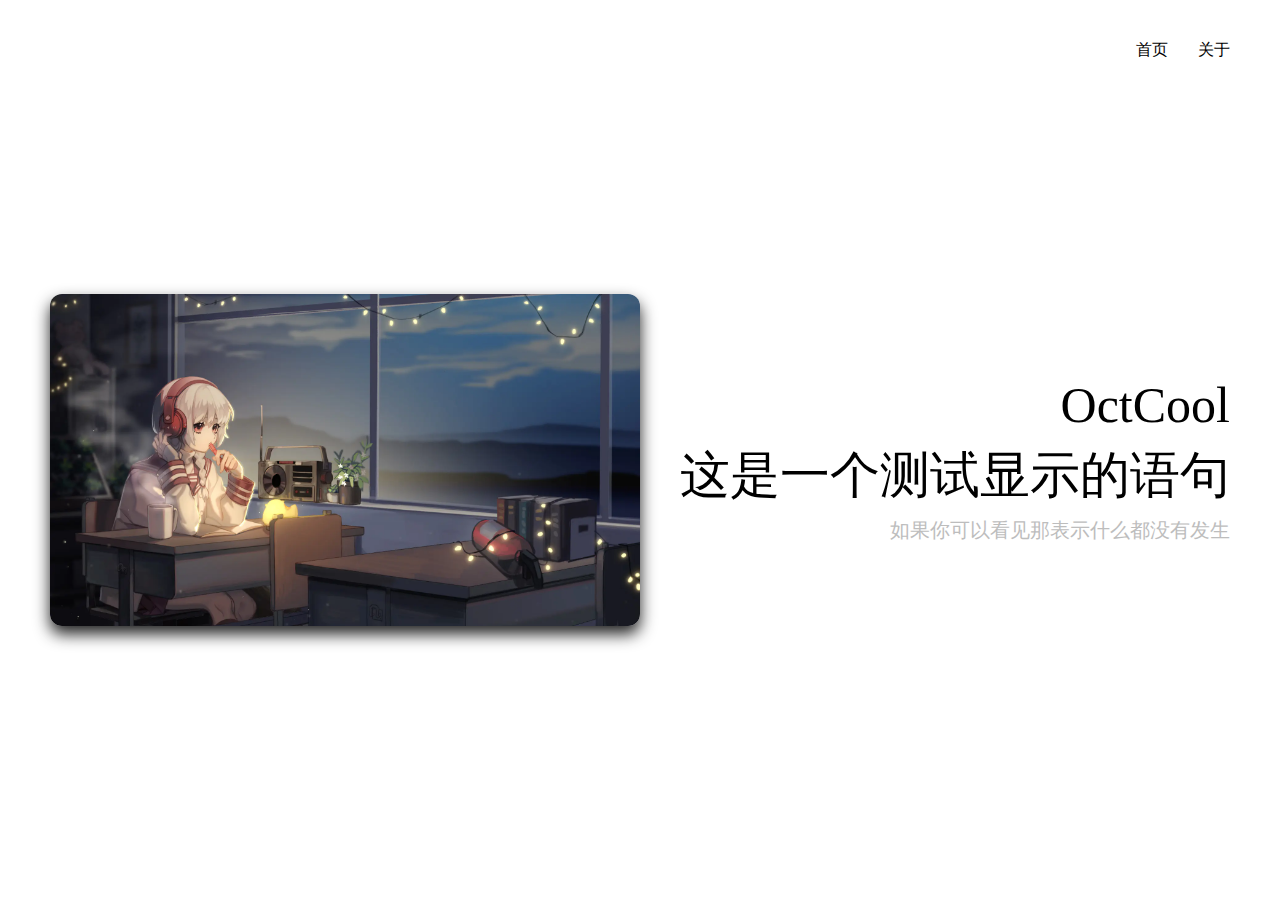
==== index.html @ c63c374d "2020-08-21 19:26:23" ====
<!DOCTYPE html>
<html lang="en">
<head>
    <meta charset="UTF-8">
    <meta name="viewport" content="width=device-width, initial-scale=1.0">
    <link rel="stylesheet" href="/css/index.css">
    <link rel="stylesheet" href="/css/reset.css">
    <title>你好世界</title>
</head>
<body>
    <header class="top-bar">
        <a href="/index.html" class="index">
            首页
        </a>
        <a href="/about" class="about">
            关于
        </a>
    </header>
    <div class="inner">
        <img src="/img/1.webp">
        <div class="text">
            <p id="p1"></p>
            <p id="p2"></p>
            <p id="p3"></p>
        </div>
        

    </div>
</body>
</html>
---- css/index.css ----
*{text-decoration:none;color:black}html{height:100%;min-width:1024px}body{height:100%;width:100%}.top-bar{height:100px;display:flex;justify-content:flex-end;align-items:center}.top-bar a{margin-left:30px}.top-bar a:hover{color:#616161}.top-bar a:last-child{margin-right:50px}.inner{height:80%;margin:0 50px;display:flex;justify-content:space-between;align-items:center}.inner img{display:block;width:50%;border-radius:.75rem;box-shadow:0 .5rem 1rem #212121}.inner .text{display:block;text-align:right;font-size:50px}.inner .text #p1::after{content:"OctCool"}.inner .text #p2{display:block;margin:20px 0}.inner .text #p2::after{content:"这是一个测试显示的语句"}.inner .text #p3{font-size:20px;color:#bdbdbd}.inner .text #p3::after{content:"如果你可以看见那表示什么都没有发生"}/*# sourceMappingURL=./index.css.map */
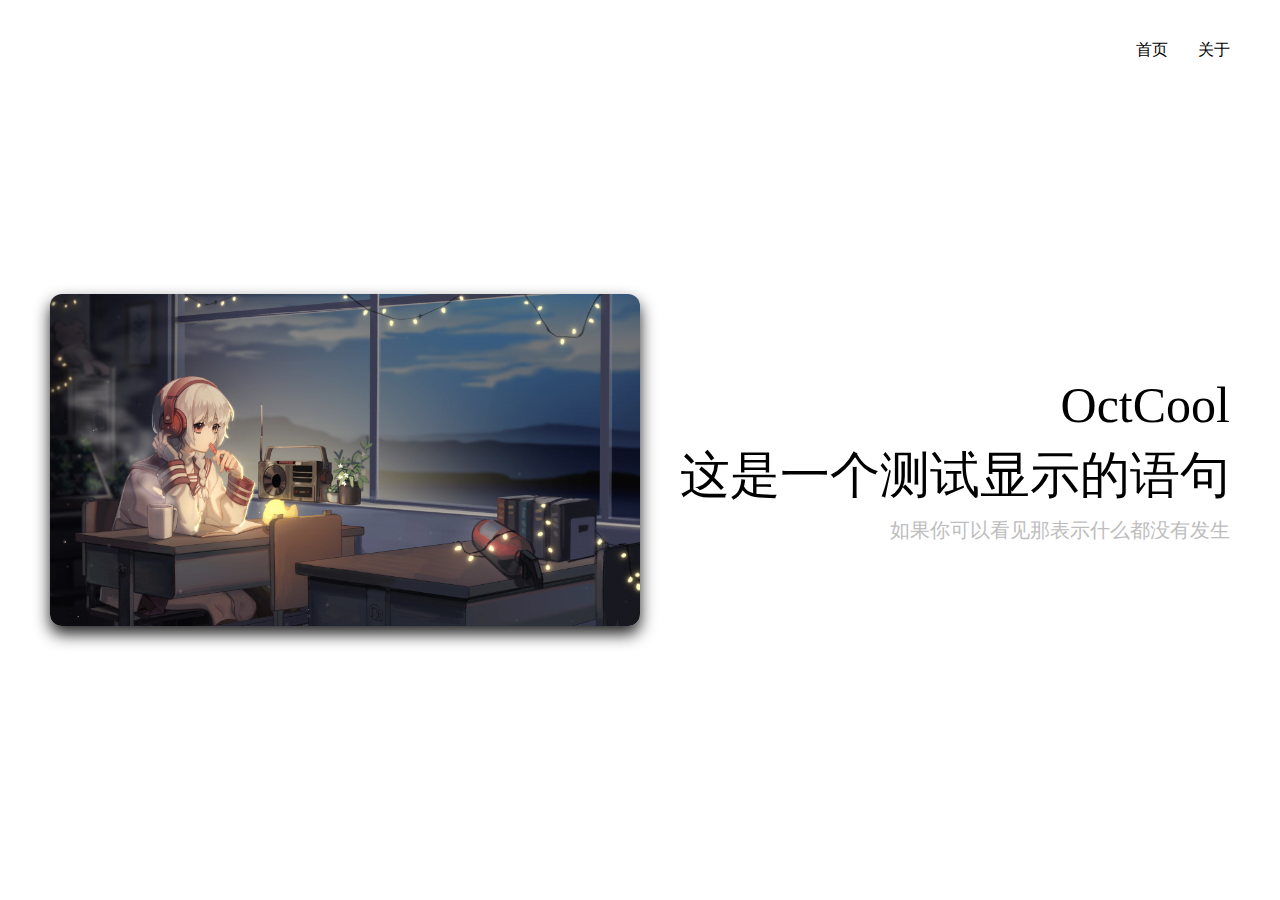
==== commit 32864ab2: "2020-08-21 19:39:04" ====
--- a/index.html
+++ b/index.html
@@ -17,7 +17,7 @@
         </a>
     </header>
     <div class="inner">
-        <img src="/img/1.webp">
+        <img src="/img/1.png">
         <div class="text">
             <p id="p1"></p>
             <p id="p2"></p>
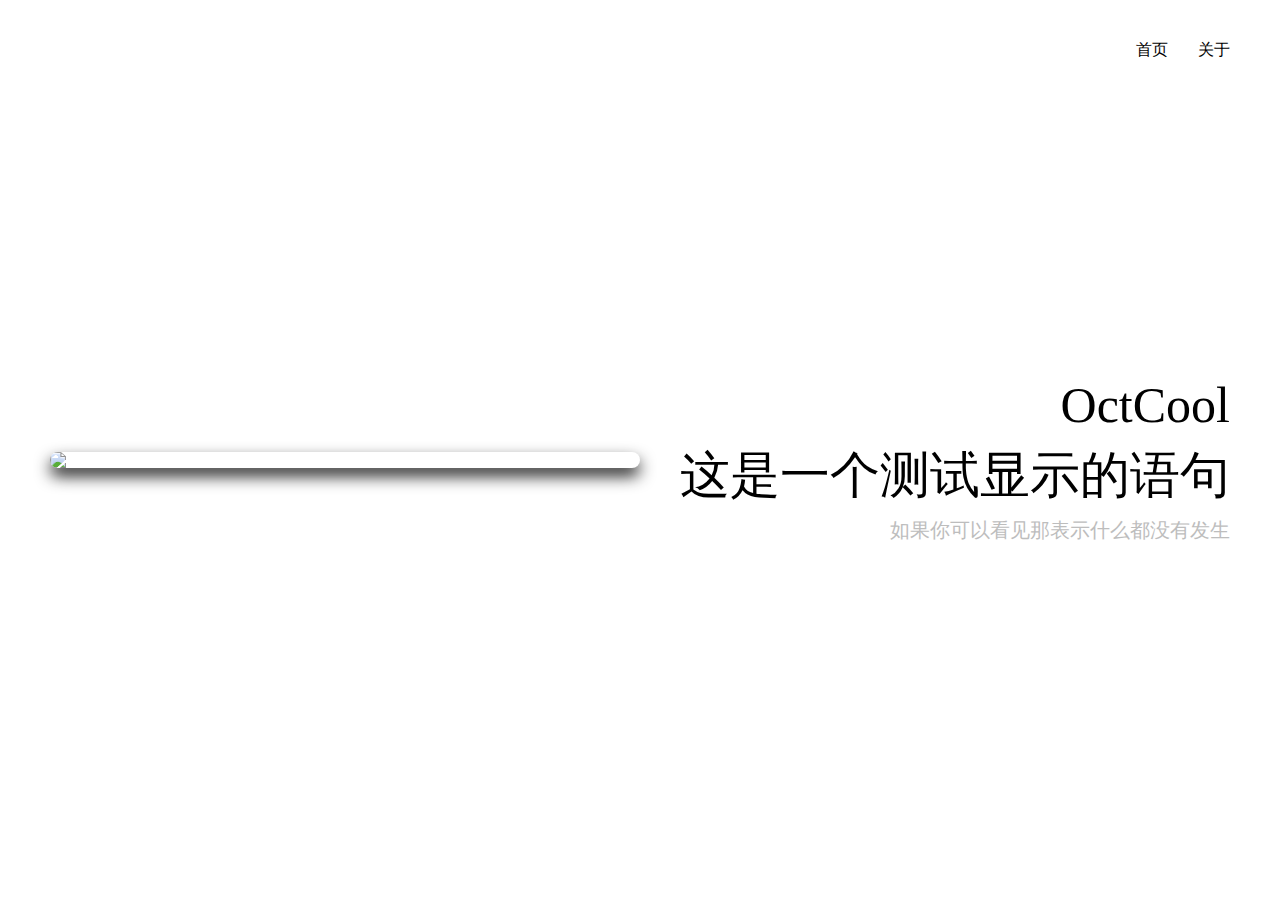
==== commit 228dd111: "2020-08-21 19:45:25" ====
--- a/index.html
+++ b/index.html
@@ -17,7 +17,7 @@
         </a>
     </header>
     <div class="inner">
-        <img src="/img/1.png">
+        <img src="https://s1.ax1x.com/2020/08/21/dNYrlT.jpg">
         <div class="text">
             <p id="p1"></p>
             <p id="p2"></p>
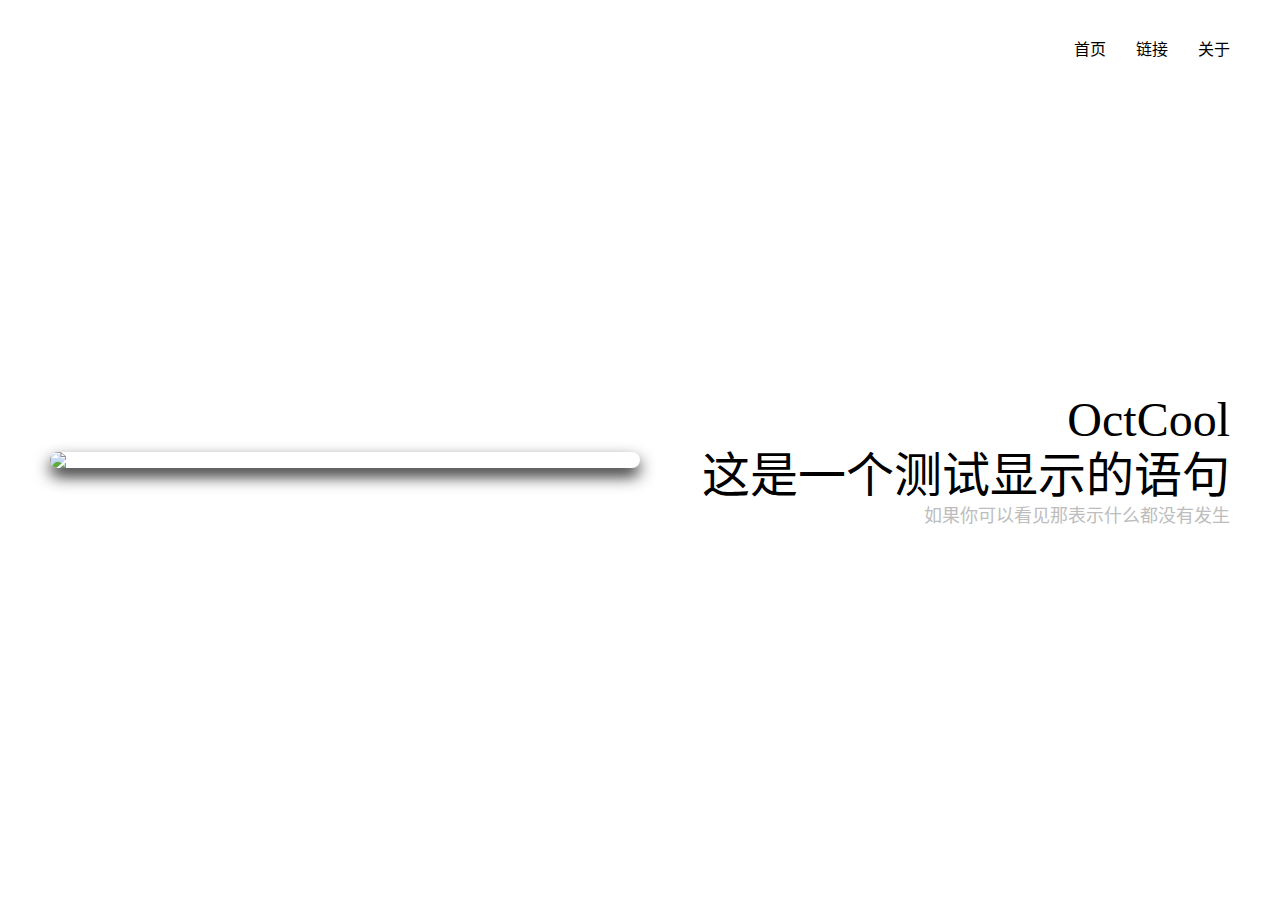
==== commit 93131058: "2020-08-23 18:16:43" ====
--- a/index.html
+++ b/index.html
@@ -1,5 +1,5 @@
 <!DOCTYPE html>
-<html lang="en">
+<html lang="zh-cn">
 <head>
     <meta charset="UTF-8">
     <meta name="viewport" content="width=device-width, initial-scale=1.0">
@@ -12,19 +12,22 @@
         <a href="/index.html" class="index">
             首页
         </a>
-        <a href="/about" class="about">
+        <a href="/links/" class="index">
+            链接
+        </a>
+        <a href="/about/" class="about">
             关于
         </a>
     </header>
     <div class="inner">
-        <img src="https://s1.ax1x.com/2020/08/21/dNYrlT.jpg">
+        <!-- <img src="https://s1.ax1x.com/2020/08/21/dNYrlT.jpg"> -->
+        <!-- <img src="http://www.dmoe.cc/random.php"> -->
+        <img src="https://uploadbeta.com/api/pictures/random/?key=BingEverydayWallpaperPicture">
         <div class="text">
-            <p id="p1"></p>
-            <p id="p2"></p>
-            <p id="p3"></p>
+            <p>OctCool</p>
+            <p>这是一个测试显示的语句</p>
+            <p>如果你可以看见那表示什么都没有发生</p>
         </div>
-        
-
     </div>
 </body>
 </html>--- a/css/index.css
+++ b/css/index.css
@@ -1 +1 @@
-*{text-decoration:none;color:black}html{height:100%;min-width:1024px}body{height:100%;width:100%}.top-bar{height:100px;display:flex;justify-content:flex-end;align-items:center}.top-bar a{margin-left:30px}.top-bar a:hover{color:#616161}.top-bar a:last-child{margin-right:50px}.inner{height:80%;margin:0 50px;display:flex;justify-content:space-between;align-items:center}.inner img{display:block;width:50%;border-radius:.75rem;box-shadow:0 .5rem 1rem #212121}.inner .text{display:block;text-align:right;font-size:50px}.inner .text #p1::after{content:"OctCool"}.inner .text #p2{display:block;margin:20px 0}.inner .text #p2::after{content:"这是一个测试显示的语句"}.inner .text #p3{font-size:20px;color:#bdbdbd}.inner .text #p3::after{content:"如果你可以看见那表示什么都没有发生"}/*# sourceMappingURL=./index.css.map */+*{text-decoration:none;color:black}.clearfix::before,.clearfix::after{content:"";display:table;clear:both}html{height:100%;min-width:1280px}body{height:100%;width:100%}.top-bar{height:100px;display:flex;justify-content:flex-end;align-items:center}.top-bar a{margin-left:30px}.top-bar a:hover{color:#616161}.top-bar a:last-child{margin-right:50px}.inner{height:80%;margin:0 50px;display:flex;justify-content:space-between;align-items:center}.inner img{display:block;width:50%;border-radius:.75rem;box-shadow:0 .5rem 1rem #212121}.inner .text{display:block;text-align:right;font-size:48px;user-select:none;line-height:56px}.inner .text p:nth-child(3){line-height:24px;font-size:18px;color:#bdbdbd}/*# sourceMappingURL=./index.css.map */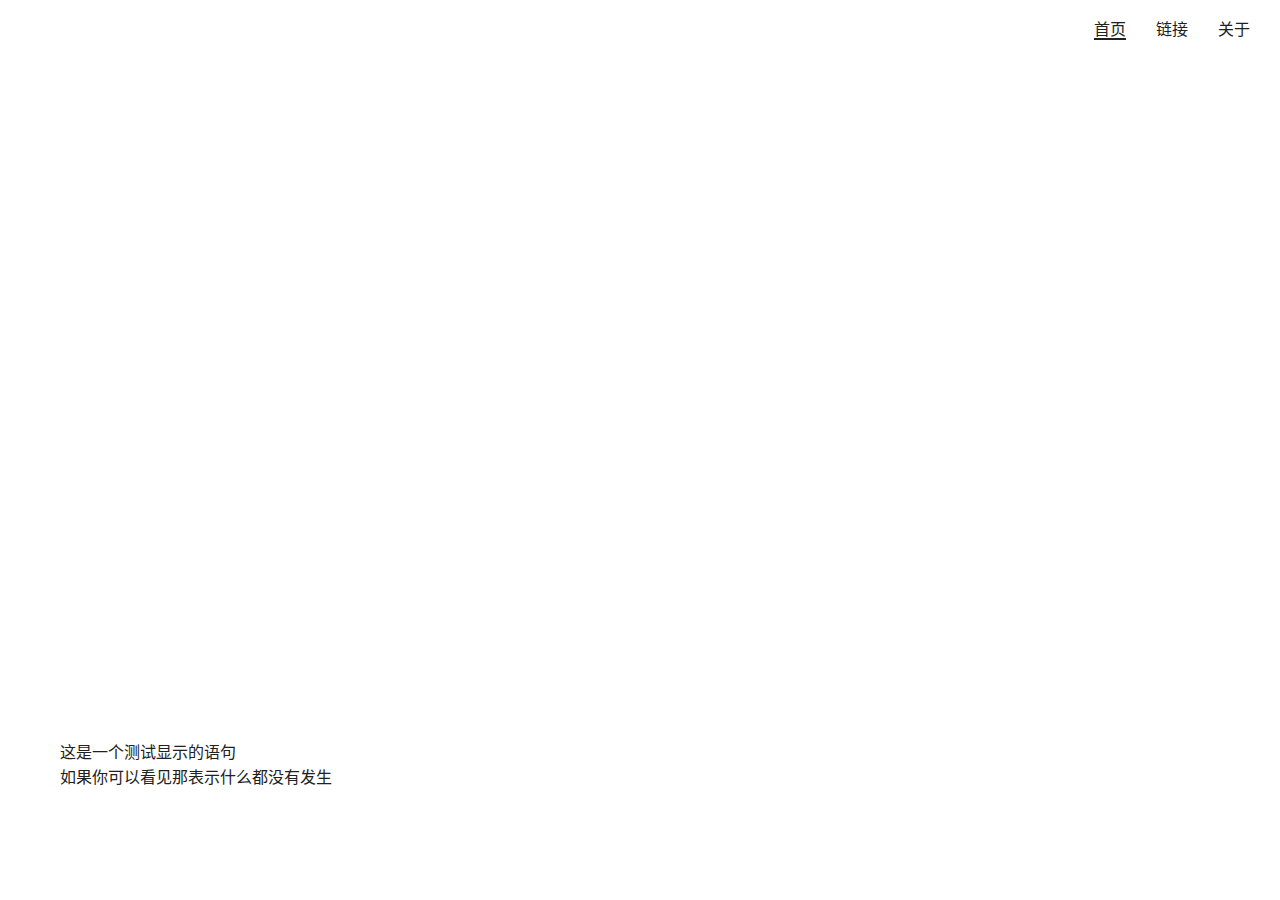
==== commit 23d9fbd3: "2020-09-21 21:04:05" ====
--- a/index.html
+++ b/index.html
@@ -1,5 +1,5 @@
 <!DOCTYPE html>
-<html lang="zh-cn">
+<html lang="zh-CN">
 <head>
     <meta charset="UTF-8">
     <meta name="viewport" content="width=device-width, initial-scale=1.0">
@@ -7,26 +7,21 @@
     <link rel="stylesheet" href="/css/reset.css">
     <title>你好世界</title>
 </head>
-<body>
-    <header class="top-bar">
-        <a href="/index.html" class="index">
-            首页
-        </a>
-        <a href="/links/" class="index">
-            链接
-        </a>
-        <a href="/about/" class="about">
-            关于
-        </a>
+<body class="background">
+    <header class="top-bar-box">
+        <div class="top-bar">
+            <div class="top-bar-left"></div>
+            <div class="top-bar-right">
+                <a href="/index.html" class="index topBarNow">首页</a><a href="/links/" class="links topBarAfter">链接</a><a href="/about/" class="about topBarAfter">关于</a>
+            </div>
+        </div>
     </header>
-    <div class="inner">
-        <!-- <img src="https://s1.ax1x.com/2020/08/21/dNYrlT.jpg"> -->
-        <!-- <img src="http://www.dmoe.cc/random.php"> -->
-        <img src="https://uploadbeta.com/api/pictures/random/?key=BingEverydayWallpaperPicture">
-        <div class="text">
-            <p>OctCool</p>
-            <p>这是一个测试显示的语句</p>
-            <p>如果你可以看见那表示什么都没有发生</p>
+    <div class="indexInnerBox">
+        <div class="indexInner">
+            <div class="indexInnerText">
+                <p></p>
+                <p></p>
+            </div>
         </div>
     </div>
 </body>
--- a/css/index.css
+++ b/css/index.css
@@ -1 +1 @@
-*{text-decoration:none;color:black}.clearfix::before,.clearfix::after{content:"";display:table;clear:both}html{height:100%;min-width:1280px}body{height:100%;width:100%}.top-bar{height:100px;display:flex;justify-content:flex-end;align-items:center}.top-bar a{margin-left:30px}.top-bar a:hover{color:#616161}.top-bar a:last-child{margin-right:50px}.inner{height:80%;margin:0 50px;display:flex;justify-content:space-between;align-items:center}.inner img{display:block;width:50%;border-radius:.75rem;box-shadow:0 .5rem 1rem #212121}.inner .text{display:block;text-align:right;font-size:48px;user-select:none;line-height:56px}.inner .text p:nth-child(3){line-height:24px;font-size:18px;color:#bdbdbd}/*# sourceMappingURL=./index.css.map */+*{text-decoration:none;color:#212121;font-family:sans-serif !important}.top-bar-box{background-color:rgba(255,255,255,0.5);display:flex;justify-content:center}.top-bar-box .top-bar{width:1280px;min-width:240px;display:flex;justify-content:space-between;height:60px;padding:0px 30px;flex-shrink:1}.top-bar-box .top-bar .top-bar-right{line-height:60px}.top-bar-box .top-bar .top-bar-right a{margin-left:30px;font-size:16px}.top-bar-box .top-bar .top-bar-right .topBarNow{border-bottom:2px solid #212121}@media all and (min-width:768px){html{width:100%;height:100%}.background{width:100%;background-image:url(https://uploadbeta.com/api/pictures/random/?key=BingEverydayWallpaperPicture);background-size:cover;background-repeat:no-repeat;user-select:none;-webkit-user-select:none;-moz-user-select:none}.indexInnerBox{display:flex;justify-content:center;height:100%}.indexInnerBox .indexInner{width:1280px;padding:0px 30px}.indexInnerBox .indexInner .indexInnerText{display:inline-block;background-color:rgba(255,255,255,0.5);position:absolute;bottom:100px;padding:10px 30px}.indexInnerBox .indexInner .indexInnerText p{font-size:16px;line-height:25px}.indexInnerBox .indexInner .indexInnerText p:first-child::after{content:"这是一个测试显示的语句"}.indexInnerBox .indexInner .indexInnerText p:last-child::after{content:"如果你可以看见那表示什么都没有发生"}}/*# sourceMappingURL=./index.css.map */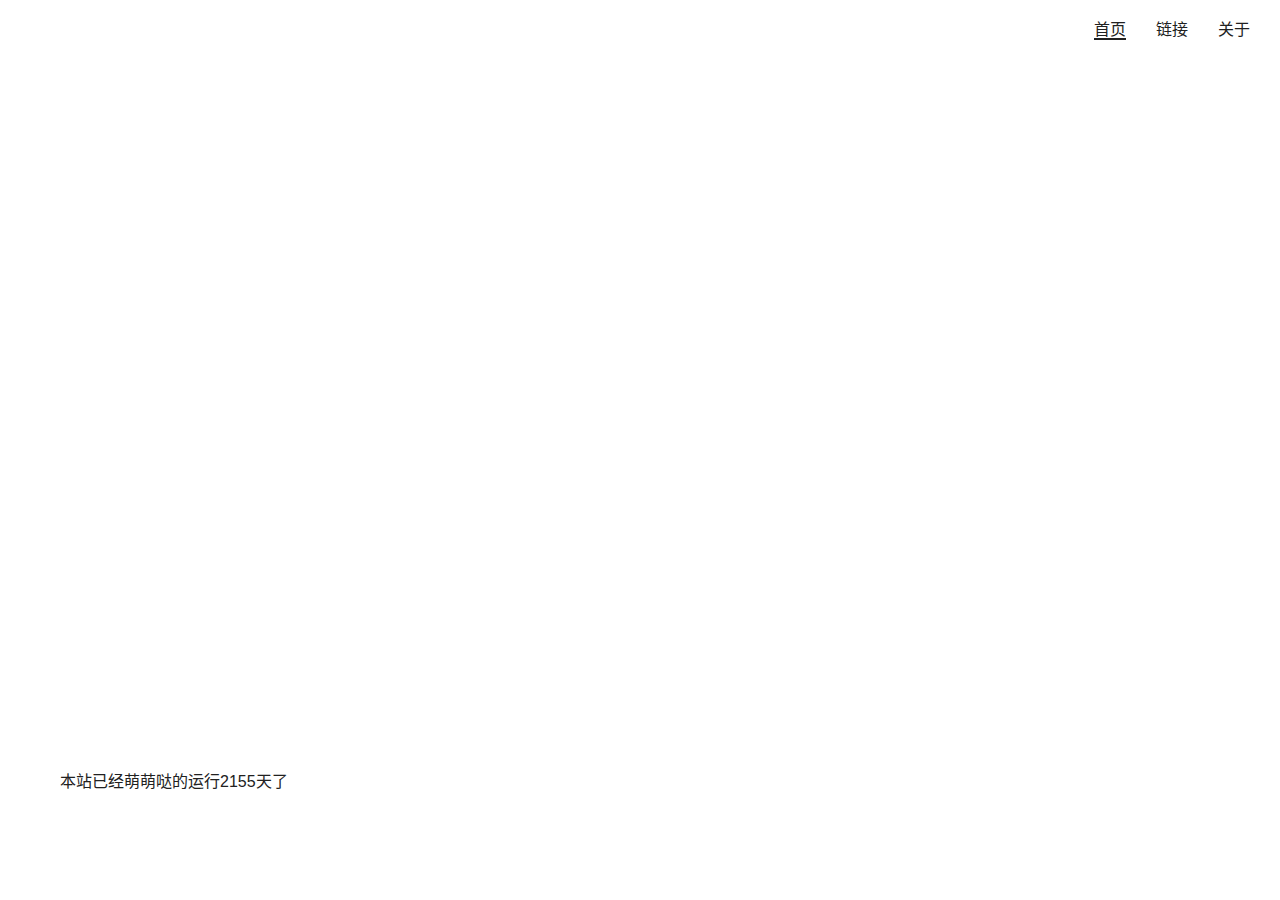
==== commit 0e568714: "2020-10-01 21:29:11" ====
--- a/index.html
+++ b/index.html
@@ -6,8 +6,36 @@
     <link rel="stylesheet" href="/css/index.css">
     <link rel="stylesheet" href="/css/reset.css">
     <title>你好世界</title>
+    <script>
+        window.onload = function(){
+            function tab(date){
+                var oDate = new Date();
+                var nY = oDate.getFullYear();
+                var nM = oDate.getMonth();
+                var nD = oDate.getDate();
+                var newDate = new Date(nY,nM,nD,0,0,0);
+                var date = date.split('-');
+                var lastDate = new Date(date[0],(date[1]-1),date[2],0,0,0);
+                var result = '';
+                if(newDate.getTime() > lastDate.getTime()){
+                    //result = date[0]+'年'+date[1]+'月'+date[2]+'日到今天已经过去了'+ (newDate.getTime()-lastDate.getTime())/86400000 +'天了';
+                    result = '本站已经萌萌哒的运行'+ (newDate.getTime()-lastDate.getTime())/86400000 +'天了';
+                }else{
+                    result = date[0]+'年'+date[1]+'月'+date[2]+'日到今天还有'+ Math.abs(newDate.getTime()-lastDate.getTime())/86400000 +'天了';
+                }
+                return result;
+            }
+
+            var indexInnerText = document.querySelector(".indexInnerText");
+            var span = document.createElement("span");
+            span.innerHTML = tab('2020-08-29');
+            indexInnerText.append(span);
+            
+        };
+    </script>
 </head>
-<body class="background">
+<body>
+    <span  class="background"></span>
     <header class="top-bar-box">
         <div class="top-bar">
             <div class="top-bar-left"></div>
@@ -18,10 +46,7 @@
     </header>
     <div class="indexInnerBox">
         <div class="indexInner">
-            <div class="indexInnerText">
-                <p></p>
-                <p></p>
-            </div>
+            <div class="indexInnerText"></div>
         </div>
     </div>
 </body>
--- a/css/index.css
+++ b/css/index.css
@@ -1 +1 @@
-*{text-decoration:none;color:#212121;font-family:sans-serif !important}.top-bar-box{background-color:rgba(255,255,255,0.5);display:flex;justify-content:center}.top-bar-box .top-bar{width:1280px;min-width:240px;display:flex;justify-content:space-between;height:60px;padding:0px 30px;flex-shrink:1}.top-bar-box .top-bar .top-bar-right{line-height:60px}.top-bar-box .top-bar .top-bar-right a{margin-left:30px;font-size:16px}.top-bar-box .top-bar .top-bar-right .topBarNow{border-bottom:2px solid #212121}@media all and (min-width:768px){html{width:100%;height:100%}.background{width:100%;background-image:url(https://uploadbeta.com/api/pictures/random/?key=BingEverydayWallpaperPicture);background-size:cover;background-repeat:no-repeat;user-select:none;-webkit-user-select:none;-moz-user-select:none}.indexInnerBox{display:flex;justify-content:center;height:100%}.indexInnerBox .indexInner{width:1280px;padding:0px 30px}.indexInnerBox .indexInner .indexInnerText{display:inline-block;background-color:rgba(255,255,255,0.5);position:absolute;bottom:100px;padding:10px 30px}.indexInnerBox .indexInner .indexInnerText p{font-size:16px;line-height:25px}.indexInnerBox .indexInner .indexInnerText p:first-child::after{content:"这是一个测试显示的语句"}.indexInnerBox .indexInner .indexInnerText p:last-child::after{content:"如果你可以看见那表示什么都没有发生"}}/*# sourceMappingURL=./index.css.map */+*{text-decoration:none;color:#212121;font-family:sans-serif !important}html{width:100%;height:100%}html .background{width:100%;height:100%;position:absolute;z-index:-1;background:url(https://uploadbeta.com/api/pictures/random/?key=BingEverydayWallpaperPicture) no-repeat center center;background-size:cover;user-select:none;-webkit-user-select:none;-moz-user-select:none}html .top-bar-box{background-color:rgba(255,255,255,0.5);display:flex;justify-content:center}html .top-bar-box .top-bar{width:1280px;min-width:240px;display:flex;justify-content:space-between;height:60px;padding:0px 30px;flex-shrink:1}html .top-bar-box .top-bar .top-bar-right{line-height:60px}html .top-bar-box .top-bar .top-bar-right a{margin-left:30px;font-size:16px}html .top-bar-box .top-bar .top-bar-right .topBarNow{border-bottom:2px solid #212121}html .indexInnerBox{width:100%;height:100%;display:flex;justify-content:center}@media all and (max-width:767px){html .indexInnerBox{width:100%;height:100%;display:flex;justify-content:center}html .indexInnerBox .indexInner{box-sizing:border-box;width:100%;padding:0px 30px;position:absolute;bottom:25px}html .indexInnerBox .indexInner .indexInnerText{padding:10px 30px;background-color:rgba(255,255,255,0.5)}html .indexInnerBox .indexInner .indexInnerText p{font-size:11px;line-height:20px}html .indexInnerBox .indexInner .indexInnerText p:first-child::after{content:"这是一个测试显示的语句"}html .indexInnerBox .indexInner .indexInnerText p:last-child::after{content:"如果你可以看见那表示什么都没有发生"}}@media all and (min-width:768px){html .indexInner{width:1280px;padding:0px 30px}html .indexInner .indexInnerText{display:flex;flex-flow:column nowrap;background-color:rgba(255,255,255,0.5);position:absolute;bottom:100px;padding:10px 30px;user-select:none;-webkit-user-select:none;-moz-user-select:none}}/*# sourceMappingURL=./index.css.map */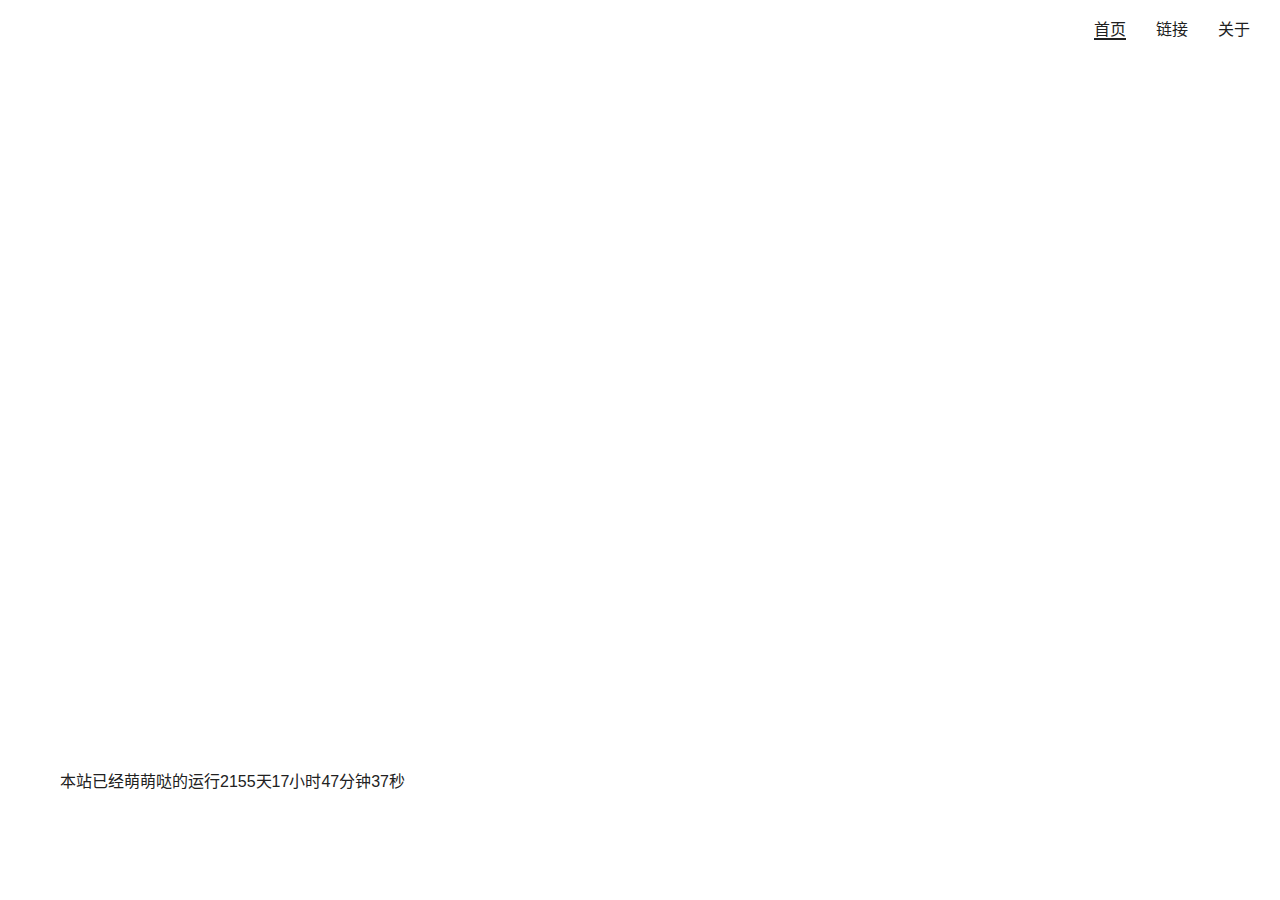
==== commit 1ed2d446: "2020-10-02 21:40:40" ====
--- a/index.html
+++ b/index.html
@@ -8,30 +8,49 @@
     <title>你好世界</title>
     <script>
         window.onload = function(){
-            function tab(date){
-                var oDate = new Date();
-                var nY = oDate.getFullYear();
-                var nM = oDate.getMonth();
-                var nD = oDate.getDate();
-                var newDate = new Date(nY,nM,nD,0,0,0);
-                var date = date.split('-');
-                var lastDate = new Date(date[0],(date[1]-1),date[2],0,0,0);
-                var result = '';
-                if(newDate.getTime() > lastDate.getTime()){
-                    //result = date[0]+'年'+date[1]+'月'+date[2]+'日到今天已经过去了'+ (newDate.getTime()-lastDate.getTime())/86400000 +'天了';
-                    result = '本站已经萌萌哒的运行'+ (newDate.getTime()-lastDate.getTime())/86400000 +'天了';
-                }else{
-                    result = date[0]+'年'+date[1]+'月'+date[2]+'日到今天还有'+ Math.abs(newDate.getTime()-lastDate.getTime())/86400000 +'天了';
-                }
-                return result;
+
+            function toDouble(num) {
+                num >= 10 ? num = '' + num : num = '0' + num;
+                return num;
             }
+            var main = $$('main'),
+            span = $$('main').getElementsByTagName('span')[0];
+            
+            function timer(year, month, day, hour, minute, seconds, elem) {
+            var hour = hour || 0,
+                minute = minute || 0,
+                seconds = seconds || 0;
+            var endTime = new Date();
+            
+            endTime.setFullYear(parseInt(year)),
+            endTime.setMonth(parseInt(month) - 1),
+            endTime.setDate(parseInt(day)),
+            endTime.setHours(parseInt(hour)),
+            endTime.setMinutes(parseInt(minute)),
+            endTime.setSeconds(parseInt(seconds));
+            setTime();
+            setInterval(function() {
+                    setTime()
+            }, 1000);
+            function setTime() {
+                var startTime = new Date();
+                var lengthTime = parseInt((startTime.getTime() - endTime.getTime()) / 1000);
+                var lSeconds = parseInt(lengthTime % 60),
+                lMinute = parseInt((lengthTime / 60) % 60),
+                lHour = Math.floor((lengthTime / 3600) % 24),
+                lDay = Math.floor(lengthTime / (24 * 3600));
+                span.innerHTML=lDay+'天'+toDouble(lHour)+'小时'+toDouble(lMinute)+'分钟'+toDouble(lSeconds)+'秒';
+            }
+            
+            }
+            function $$(id) {
+                return document.getElementById(id);
+            }
+            timer(2020, 08, 29, 0, 0, 0, span);
 
-            var indexInnerText = document.querySelector(".indexInnerText");
-            var span = document.createElement("span");
-            span.innerHTML = tab('2020-08-29');
-            indexInnerText.append(span);
-            
+
         };
+
     </script>
 </head>
 <body>
@@ -46,7 +65,9 @@
     </header>
     <div class="indexInnerBox">
         <div class="indexInner">
-            <div class="indexInnerText"></div>
+            <div class="indexInnerText">
+                <p id="main">本站已经萌萌哒的运行<span></span></p>
+            </div>
         </div>
     </div>
 </body>
--- a/css/index.css
+++ b/css/index.css
@@ -1 +1 @@
-*{text-decoration:none;color:#212121;font-family:sans-serif !important}html{width:100%;height:100%}html .background{width:100%;height:100%;position:absolute;z-index:-1;background:url(https://uploadbeta.com/api/pictures/random/?key=BingEverydayWallpaperPicture) no-repeat center center;background-size:cover;user-select:none;-webkit-user-select:none;-moz-user-select:none}html .top-bar-box{background-color:rgba(255,255,255,0.5);display:flex;justify-content:center}html .top-bar-box .top-bar{width:1280px;min-width:240px;display:flex;justify-content:space-between;height:60px;padding:0px 30px;flex-shrink:1}html .top-bar-box .top-bar .top-bar-right{line-height:60px}html .top-bar-box .top-bar .top-bar-right a{margin-left:30px;font-size:16px}html .top-bar-box .top-bar .top-bar-right .topBarNow{border-bottom:2px solid #212121}html .indexInnerBox{width:100%;height:100%;display:flex;justify-content:center}@media all and (max-width:767px){html .indexInnerBox{width:100%;height:100%;display:flex;justify-content:center}html .indexInnerBox .indexInner{box-sizing:border-box;width:100%;padding:0px 30px;position:absolute;bottom:25px}html .indexInnerBox .indexInner .indexInnerText{padding:10px 30px;background-color:rgba(255,255,255,0.5)}html .indexInnerBox .indexInner .indexInnerText p{font-size:11px;line-height:20px}html .indexInnerBox .indexInner .indexInnerText p:first-child::after{content:"这是一个测试显示的语句"}html .indexInnerBox .indexInner .indexInnerText p:last-child::after{content:"如果你可以看见那表示什么都没有发生"}}@media all and (min-width:768px){html .indexInner{width:1280px;padding:0px 30px}html .indexInner .indexInnerText{display:flex;flex-flow:column nowrap;background-color:rgba(255,255,255,0.5);position:absolute;bottom:100px;padding:10px 30px;user-select:none;-webkit-user-select:none;-moz-user-select:none}}/*# sourceMappingURL=./index.css.map */+*{text-decoration:none;color:#212121;font-family:sans-serif !important}html{width:100%;height:100%}html .background{width:100%;height:100%;position:absolute;z-index:-1;background:url(https://uploadbeta.com/api/pictures/random/?key=BingEverydayWallpaperPicture) no-repeat center center;background-size:cover;user-select:none;-webkit-user-select:none;-moz-user-select:none}html .top-bar-box{background-color:rgba(255,255,255,0.5);display:flex;justify-content:center}html .top-bar-box .top-bar{width:1280px;min-width:240px;display:flex;justify-content:space-between;height:60px;padding:0px 30px;flex-shrink:1}html .top-bar-box .top-bar .top-bar-right{line-height:60px}html .top-bar-box .top-bar .top-bar-right a{margin-left:30px;font-size:16px}html .top-bar-box .top-bar .top-bar-right .topBarNow{border-bottom:2px solid #212121}@media all and (max-width:767px){html .indexInnerBox{width:100%;height:100%;display:flex;justify-content:center}html .indexInnerBox .indexInner{min-width:320px;box-sizing:border-box;width:100%;padding:0px 30px;position:absolute;bottom:25px}html .indexInnerBox .indexInner .indexInnerText{padding:10px 10px;background-color:rgba(255,255,255,0.5);text-align:center;font-size:3.5vw;user-select:none;-webkit-user-select:none;-moz-user-select:none}}@media all and (min-width:768px){html .indexInnerBox{width:100%;height:100%;display:flex;justify-content:center}html .indexInnerBox .indexInner{width:1280px;padding:0px 30px}html .indexInnerBox .indexInner .indexInnerText{display:flex;flex-flow:column nowrap;background-color:rgba(255,255,255,0.5);position:absolute;bottom:100px;padding:10px 30px;user-select:none;-webkit-user-select:none;-moz-user-select:none}}/*# sourceMappingURL=./index.css.map */